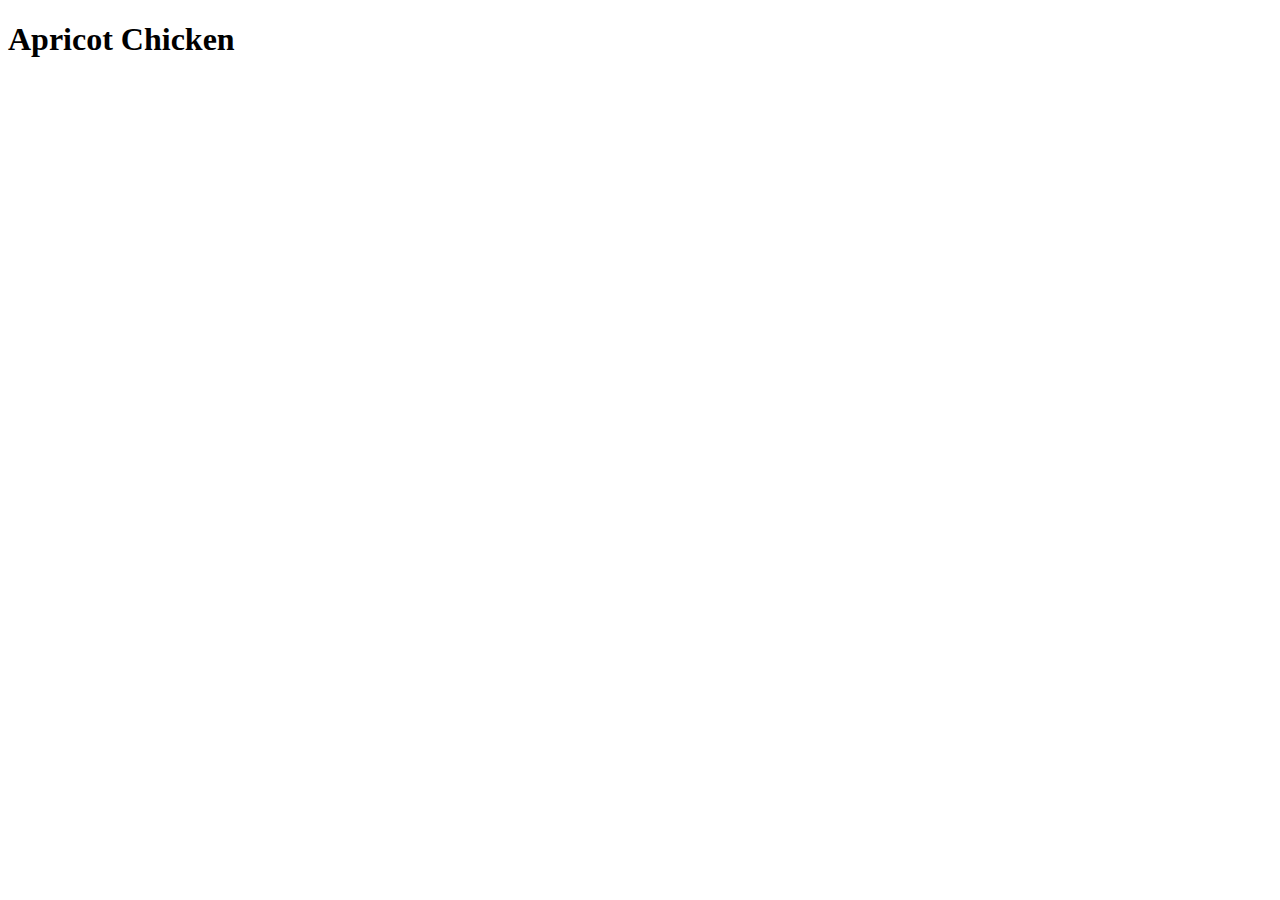
==== recipes/apricot-chicken.html @ bca0223b "Create Apricot Chicken Recipe and Link to Homepage" ====
<!DOCTYPE html>
<html lang="en">
<head>
    <meta charset="UTF-8">
    <meta name="viewport" content="width=device-width, initial-scale=1.0">
    <title>Apricot Chicken</title>
</head>
<body>
    <h1>Apricot Chicken</h1>
</body>
</html>
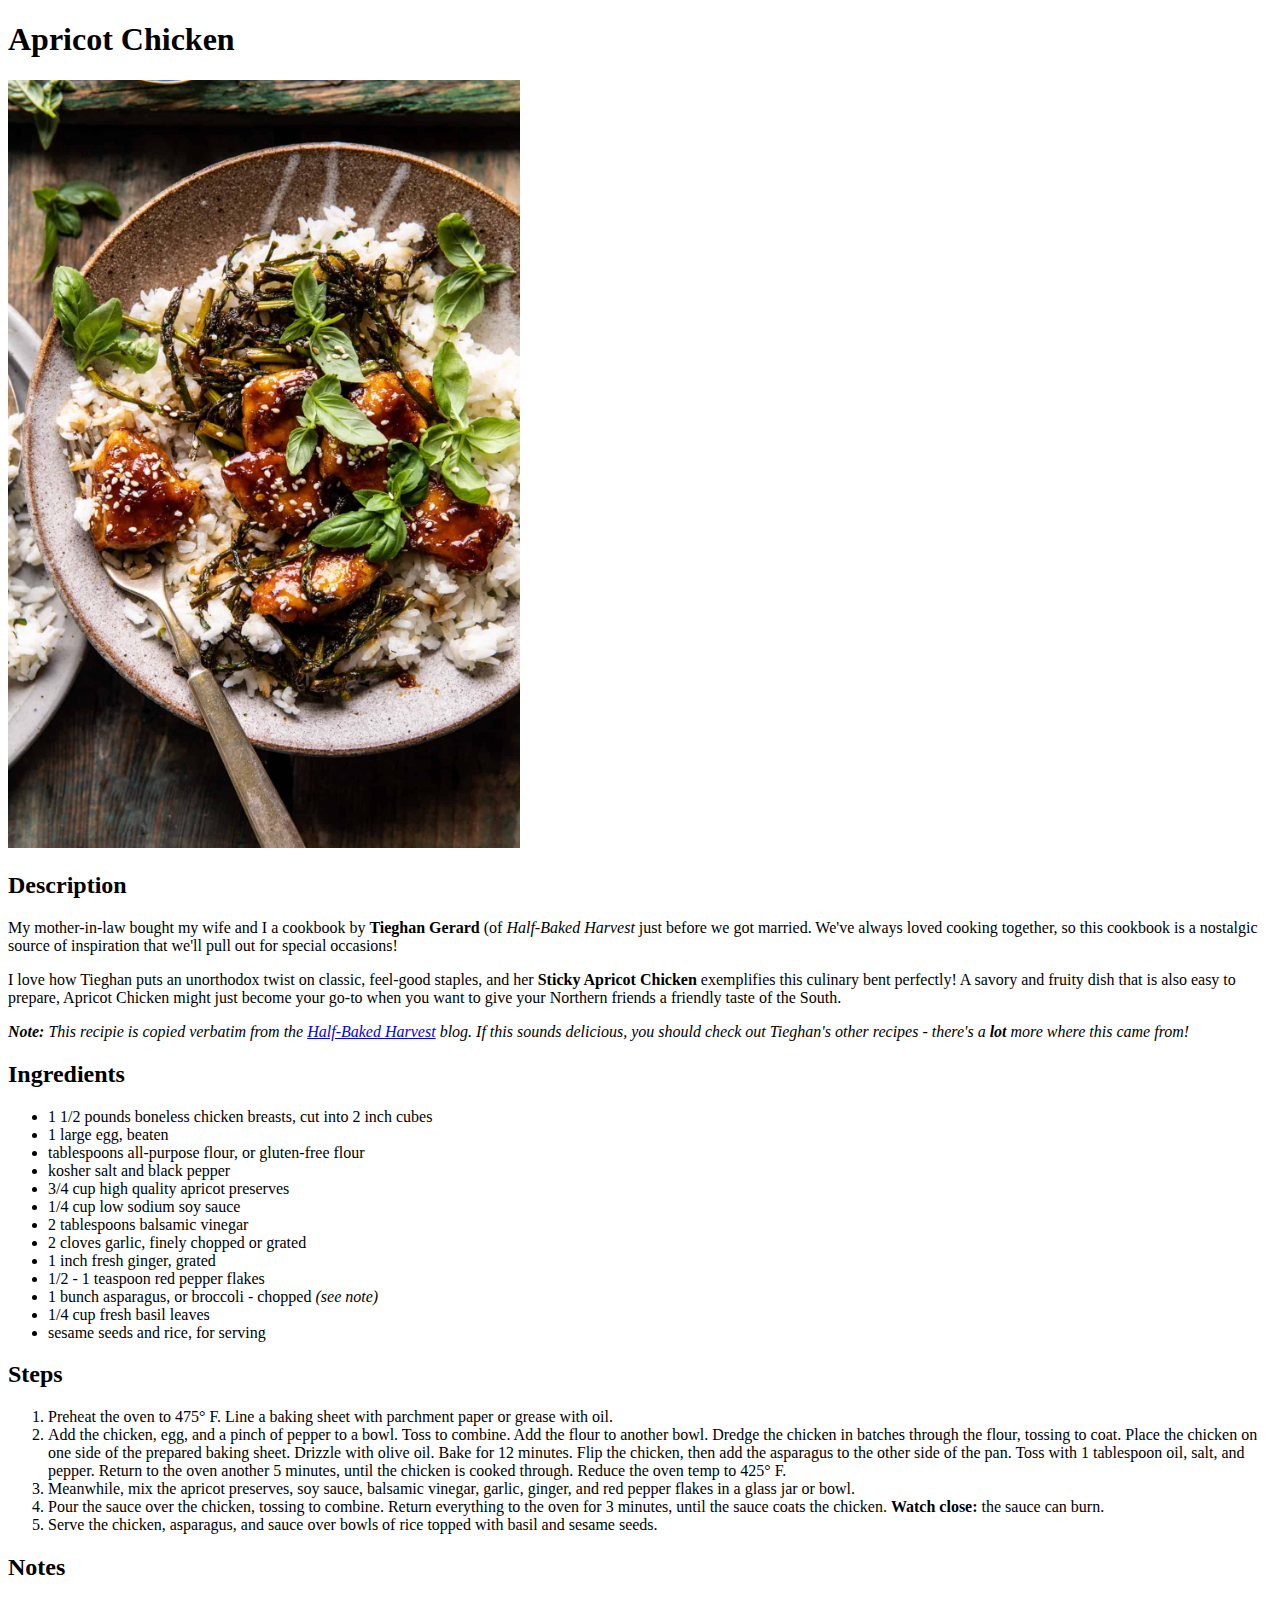
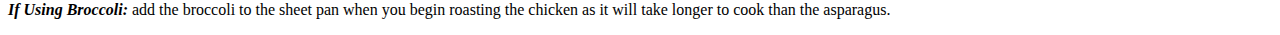
==== commit e5a61893: "Add Apricot Chicken Recipe and Chef Odin Picture" ====
--- a/recipes/apricot-chicken.html
+++ b/recipes/apricot-chicken.html
@@ -7,5 +7,45 @@
 </head>
 <body>
     <h1>Apricot Chicken</h1>
+    <img src="../images/Apricot-Chicken.jpg" alt="A plate of Sticky Apricot Chicken" width="512">
+
+    <h2>Description</h2>
+    <p>My mother-in-law bought my wife and I a cookbook by <strong>Tieghan Gerard</strong> (of 
+    <em>Half-Baked Harvest</em> just before we got married.  We've always loved cooking together, so this
+    cookbook is a nostalgic source of inspiration that we'll pull out for special occasions!</p>
+    <p>I love how Tieghan puts an unorthodox twist on classic, feel-good staples, and her <strong>Sticky Apricot Chicken</strong>
+    exemplifies this culinary bent perfectly!  A savory and fruity dish that is also easy to prepare, Apricot Chicken might just
+    become your go-to when you want to give your Northern friends a friendly taste of the South.</p>
+    <p><em><strong>Note:</strong> This recipie is copied verbatim from the 
+    <a href="https://www.halfbakedharvest.com/sticky-apricot-chicken/" target="_blank" rel="noopener noreferrer">Half-Baked Harvest</a>
+     blog.  If this sounds delicious, you should check out Tieghan's other recipes - there's a <strong>lot</strong> 
+     more where this came from!</em></p>
+    <h2>Ingredients</h2>
+    <ul>
+        <li>1 1/2 pounds boneless chicken breasts, cut into 2 inch cubes</li>
+        <li>1 large egg, beaten</li>
+        <li> tablespoons all-purpose flour, or gluten-free flour</li>
+        <li>kosher salt and black pepper</li>
+        <li>3/4 cup high quality apricot preserves</li>
+        <li>1/4 cup low sodium soy sauce</li>
+        <li>2 tablespoons balsamic vinegar</li>
+        <li>2 cloves garlic, finely chopped or grated</li>
+        <li>1 inch fresh ginger, grated</li>
+        <li>1/2 - 1 teaspoon red pepper flakes</li>
+        <li>1 bunch asparagus, or broccoli - chopped <em>(see note)</em></li>
+        <li>1/4 cup fresh basil leaves</li>
+        <li>sesame seeds and rice, for serving</li>
+    </ul>
+    <h2>Steps</h2>
+    <ol>
+        <li>Preheat the oven to 475° F. Line a baking sheet with parchment paper or grease with oil.</li>
+        <li>Add the chicken, egg, and a pinch of pepper to a bowl. Toss to combine. Add the flour to another bowl. Dredge the chicken in batches through the flour, tossing to coat. Place the chicken on one side of the prepared baking sheet. Drizzle with olive oil. Bake for 12 minutes. Flip the chicken, then add the asparagus to the other side of the pan. Toss with 1 tablespoon oil, salt, and pepper. Return to the oven another 5 minutes, until the chicken is cooked through. Reduce the oven temp to 425° F.</li>
+        <li>Meanwhile, mix the apricot preserves, soy sauce, balsamic vinegar, garlic, ginger, and red pepper flakes in a glass jar or bowl.</li>
+        <li> Pour the sauce over the chicken, tossing to combine. Return everything to the oven for 3 minutes, until the sauce coats the chicken. <strong>Watch close:</strong> the sauce can burn.</li>
+        <li>Serve the chicken, asparagus, and sauce over bowls of rice topped with basil and sesame seeds.</li>
+    </ol>
+    <h2>Notes</h2>
+    <p><strong><em>If Using Broccoli:</em></strong> add the broccoli to the sheet pan when you begin roasting the chicken as it will take longer to cook than the asparagus.</p>
+    
 </body>
-</html>+</html>
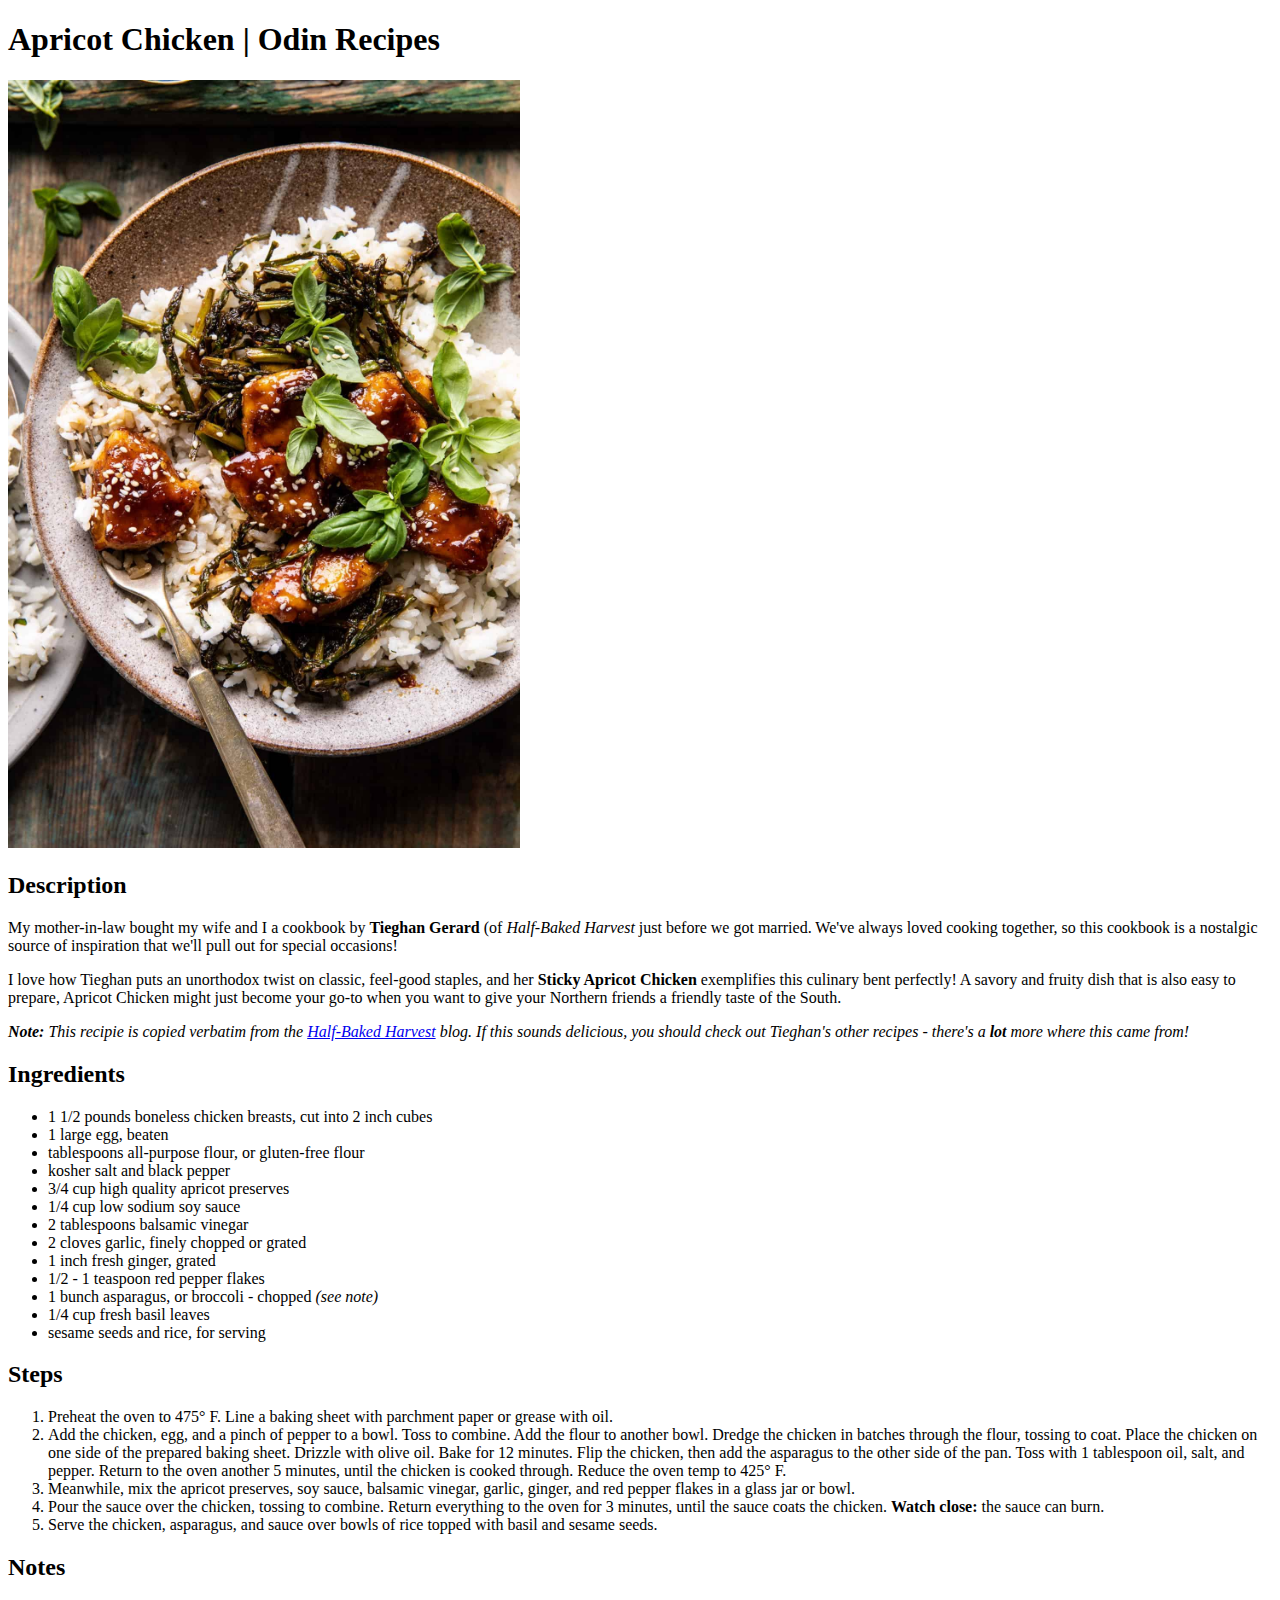
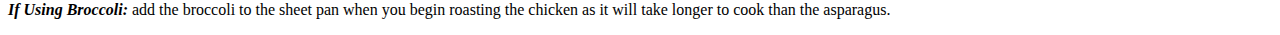
==== commit 414bde82: "Create empty style.css for recipies and home" ====
--- a/recipes/apricot-chicken.html
+++ b/recipes/apricot-chicken.html
@@ -6,7 +6,7 @@
     <title>Apricot Chicken</title>
 </head>
 <body>
-    <h1>Apricot Chicken</h1>
+    <h1>Apricot Chicken | Odin Recipes</h1>
     <img src="../images/Apricot-Chicken.jpg" alt="A plate of Sticky Apricot Chicken" width="512">
 
     <h2>Description</h2>
@@ -46,6 +46,5 @@
     </ol>
     <h2>Notes</h2>
     <p><strong><em>If Using Broccoli:</em></strong> add the broccoli to the sheet pan when you begin roasting the chicken as it will take longer to cook than the asparagus.</p>
-    
 </body>
 </html>
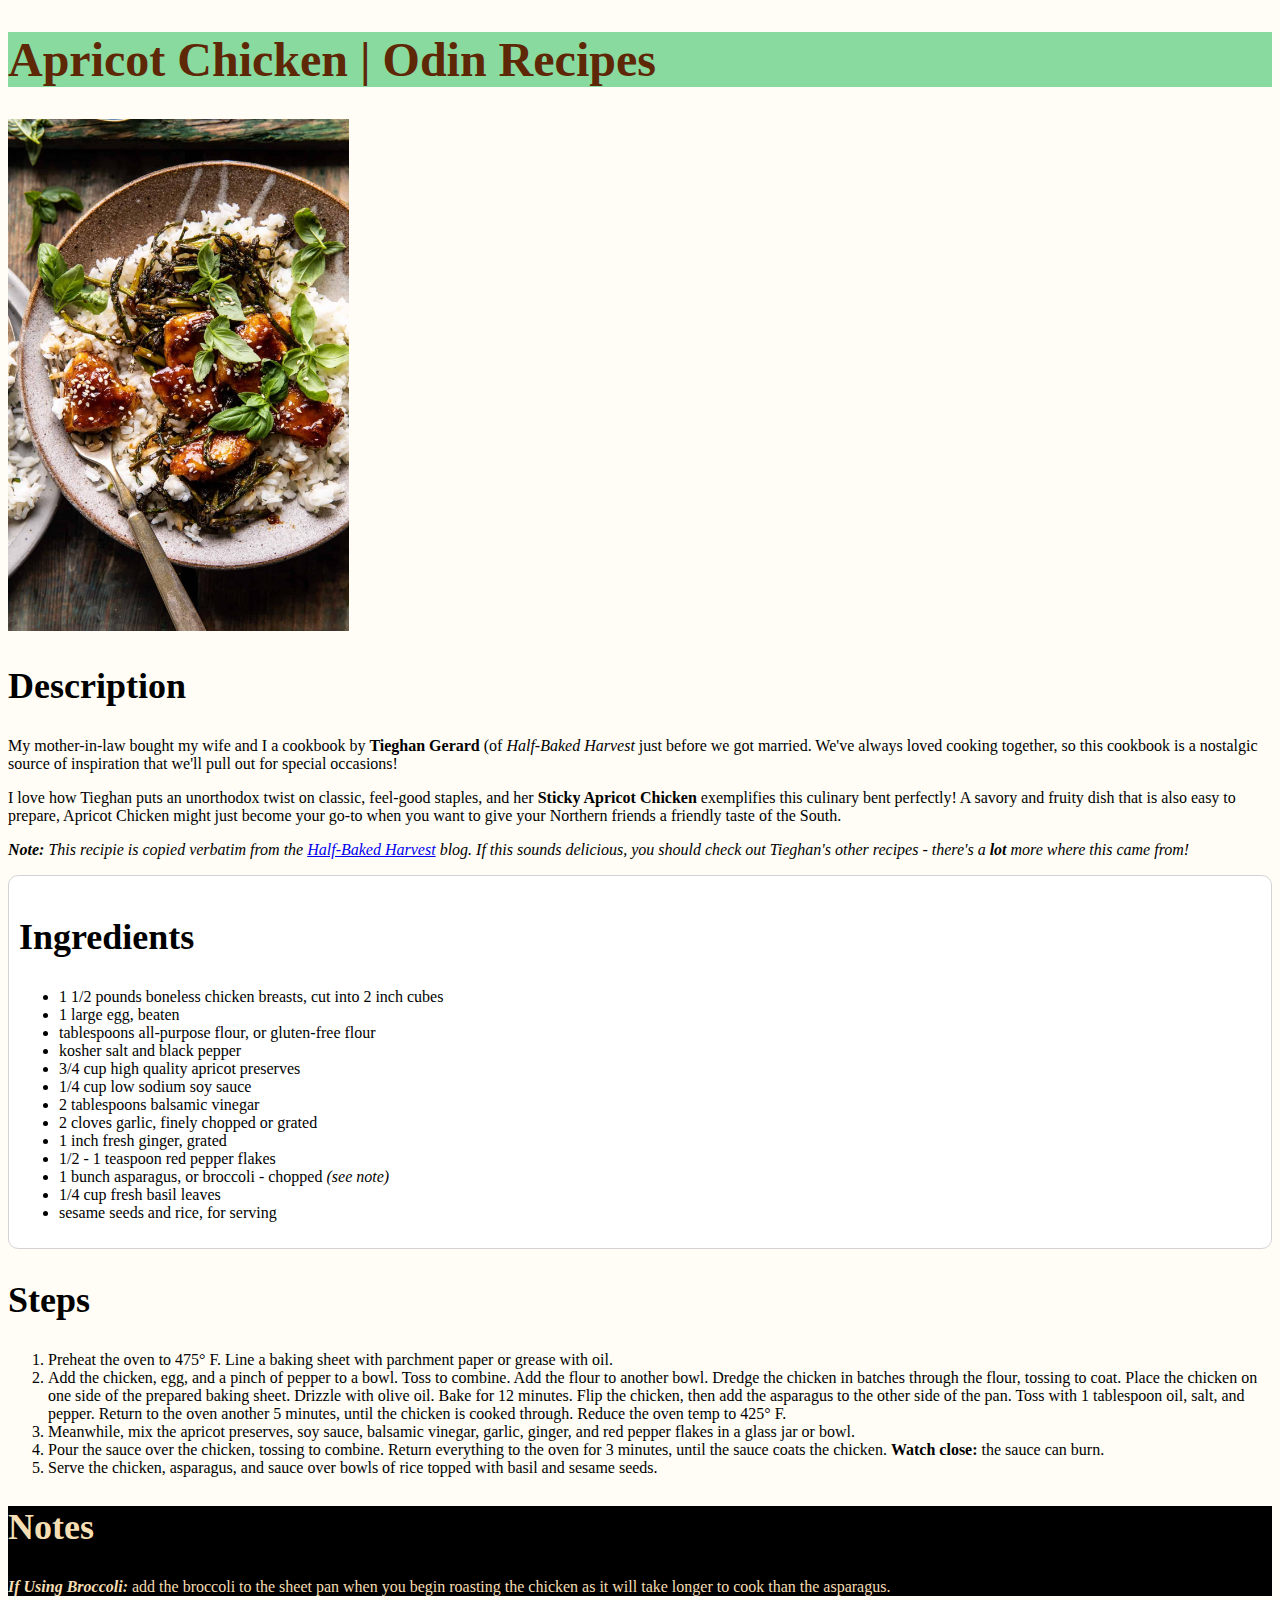
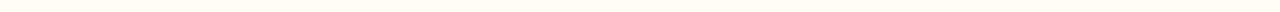
==== commit 3eb6228f: "Style odin recipe website with css" ====
--- a/recipes/apricot-chicken.html
+++ b/recipes/apricot-chicken.html
@@ -3,11 +3,12 @@
 <head>
     <meta charset="UTF-8">
     <meta name="viewport" content="width=device-width, initial-scale=1.0">
+    <link rel="stylesheet" href="../style.css">
     <title>Apricot Chicken</title>
 </head>
 <body>
-    <h1>Apricot Chicken | Odin Recipes</h1>
-    <img src="../images/Apricot-Chicken.jpg" alt="A plate of Sticky Apricot Chicken" width="512">
+    <h1 class="apricot">Apricot Chicken | Odin Recipes</h1>
+    <img src="../images/Apricot-Chicken.jpg" alt="A plate of Sticky Apricot Chicken" class="food-img">
 
     <h2>Description</h2>
     <p>My mother-in-law bought my wife and I a cookbook by <strong>Tieghan Gerard</strong> (of 
@@ -20,22 +21,24 @@
     <a href="https://www.halfbakedharvest.com/sticky-apricot-chicken/" target="_blank" rel="noopener noreferrer">Half-Baked Harvest</a>
      blog.  If this sounds delicious, you should check out Tieghan's other recipes - there's a <strong>lot</strong> 
      more where this came from!</em></p>
-    <h2>Ingredients</h2>
-    <ul>
-        <li>1 1/2 pounds boneless chicken breasts, cut into 2 inch cubes</li>
-        <li>1 large egg, beaten</li>
-        <li> tablespoons all-purpose flour, or gluten-free flour</li>
-        <li>kosher salt and black pepper</li>
-        <li>3/4 cup high quality apricot preserves</li>
-        <li>1/4 cup low sodium soy sauce</li>
-        <li>2 tablespoons balsamic vinegar</li>
-        <li>2 cloves garlic, finely chopped or grated</li>
-        <li>1 inch fresh ginger, grated</li>
-        <li>1/2 - 1 teaspoon red pepper flakes</li>
-        <li>1 bunch asparagus, or broccoli - chopped <em>(see note)</em></li>
-        <li>1/4 cup fresh basil leaves</li>
-        <li>sesame seeds and rice, for serving</li>
-    </ul>
+     <div class="ingredients">
+        <h2>Ingredients</h2>
+        <ul>
+            <li>1 1/2 pounds boneless chicken breasts, cut into 2 inch cubes</li>
+            <li>1 large egg, beaten</li>
+            <li> tablespoons all-purpose flour, or gluten-free flour</li>
+            <li>kosher salt and black pepper</li>
+            <li>3/4 cup high quality apricot preserves</li>
+            <li>1/4 cup low sodium soy sauce</li>
+            <li>2 tablespoons balsamic vinegar</li>
+            <li>2 cloves garlic, finely chopped or grated</li>
+            <li>1 inch fresh ginger, grated</li>
+            <li>1/2 - 1 teaspoon red pepper flakes</li>
+            <li>1 bunch asparagus, or broccoli - chopped <em>(see note)</em></li>
+            <li>1/4 cup fresh basil leaves</li>
+            <li>sesame seeds and rice, for serving</li>
+        </ul>
+     </div>
     <h2>Steps</h2>
     <ol>
         <li>Preheat the oven to 475° F. Line a baking sheet with parchment paper or grease with oil.</li>
@@ -44,7 +47,9 @@
         <li> Pour the sauce over the chicken, tossing to combine. Return everything to the oven for 3 minutes, until the sauce coats the chicken. <strong>Watch close:</strong> the sauce can burn.</li>
         <li>Serve the chicken, asparagus, and sauce over bowls of rice topped with basil and sesame seeds.</li>
     </ol>
-    <h2>Notes</h2>
-    <p><strong><em>If Using Broccoli:</em></strong> add the broccoli to the sheet pan when you begin roasting the chicken as it will take longer to cook than the asparagus.</p>
+    <div class="notes">
+        <h2>Notes</h2>
+        <p><strong><em>If Using Broccoli:</em></strong> add the broccoli to the sheet pan when you begin roasting the chicken as it will take longer to cook than the asparagus.</p>
+    </div>
 </body>
 </html>
--- a/style.css
+++ b/style.css
@@ -0,0 +1,55 @@
+/* Adding Universal font, color, etc. */
+
+* {
+    font-family: Georgia, 'Times New Roman', Times, serif;
+    background-color: hsl(50, 100%, 98%);
+}
+
+/* Types */
+
+h1 {
+    font-size: 48px;
+    font-weight: 700;
+    color: rgb(26, 0, 130);
+}
+
+h2 {
+    font-size: 36px;
+    font-weight: 400px;
+}
+
+/* Classes */
+.apricot {
+    color: rgb(94, 40, 7);
+    background-color: rgb(137, 218, 158);
+}
+
+.key-lime {
+    color: rgb(255, 0, 106);
+    background-color: rgb(205, 255, 176);
+}
+
+.ingredients,
+.ingredients * {
+    background-color: white;
+}
+
+.ingredients {
+    border-style: solid;
+    border-width: thin;
+    border-color:lightgray;
+    border-radius: 10px;
+    padding: 10px;
+
+}
+
+.notes,
+.notes * {
+    background-color: black;
+    color: wheat;
+}
+
+.food-img{
+    height: 512px;
+    width: auto;
+}